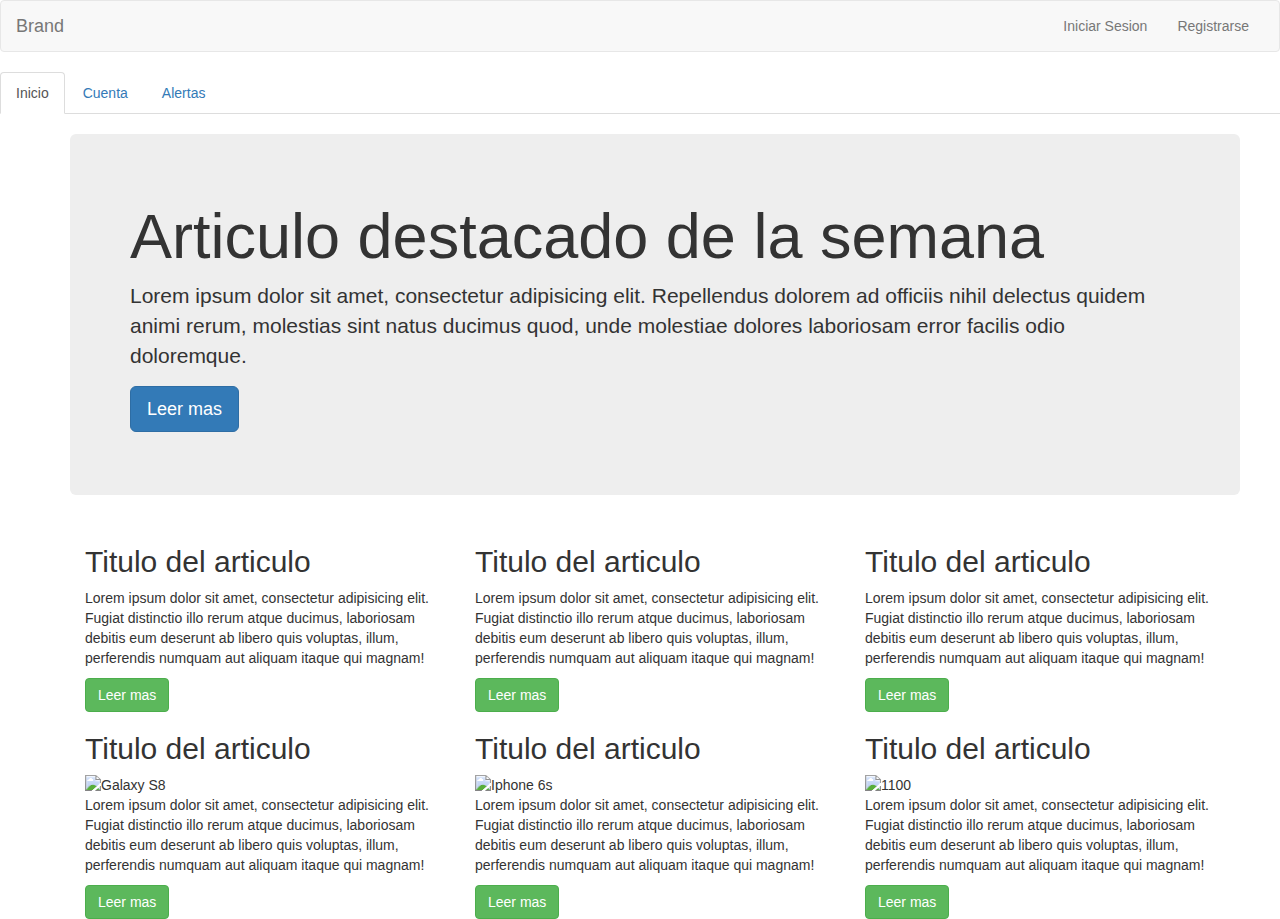
==== presentacion/index.html @ b9d9d640 "Funcionalidad de pestañas" ====
<!DOCTYPE html>
<html lang="en">
  <head>
    <meta charset="utf-8">
    <meta http-equiv="X-UA-Compatible" content="IE=edge">
    <meta name="viewport" content="width=device-width, initial-scale=1">
    <!-- The above 3 meta tags *must* come first in the head; any other head content must come *after* these tags -->
    <title>eMercury</title>

    <!-- Bootstrap -->
    <link href="../css/bootstrap.css" rel="stylesheet">

    <!-- HTML5 shim and Respond.js for IE8 support of HTML5 elements and media queries -->
    <!-- WARNING: Respond.js doesn't work if you view the page via file:// -->
    <!--[if lt IE 9]>
      <script src="https://oss.maxcdn.com/html5shiv/3.7.3/html5shiv.min.js"></script>
      <script src="https://oss.maxcdn.com/respond/1.4.2/respond.min.js"></script>
    <![endif]-->
  </head>

  <body>

  <nav class="navbar navbar-default">
  <div class="container-fluid">
    <!-- Brand and toggle get grouped for better mobile display -->
    <div class="navbar-header">
      <button type="button" class="navbar-toggle collapsed" data-toggle="collapse" data-target="#bs-example-navbar-collapse-1" aria-expanded="false">
        <span class="sr-only">Toggle navigation</span>
        <span class="icon-bar"></span>
        <span class="icon-bar"></span>
        <span class="icon-bar"></span>
      </button>
      <a class="navbar-brand" href="#">Brand</a>
    </div>

    <!-- Collect the nav links, forms, and other content for toggling -->
    <div class="collapse navbar-collapse" id="bs-example-navbar-collapse-1">
      <ul class="nav navbar-nav navbar-right">
        <li><a href="#">Iniciar Sesion</a></li>
        <li><a href="#">Registrarse</a></li>
      </ul>
    </div><!-- /.navbar-collapse -->
  </div><!-- /.container-fluid -->
</nav>
<ul class="nav nav-tabs" data-tabs="tabs">
  <li role="presentation" class="active"><a data-toggle="tab" href="#inicio">Inicio</a></li>
  <li role="presentation"><a data-toggle="tab" href="#cuenta">Cuenta</a></li>
  <li role="presentation"><a data-toggle="tab" href="#alertas">Alertas</a></li>
</ul>

<section class="container">

<div class="tab-content">
<div id="inicio" class="tab-pane active" style="margin-top: 20px">
<div class="container">
           <div class="row">
               <div class="jumbotron">
                  <h1>Articulo destacado de la semana</h1>
                  <p>Lorem ipsum dolor sit amet, consectetur adipisicing elit. Repellendus dolorem ad officiis nihil delectus quidem animi rerum, molestias sint natus ducimus quod, unde molestiae dolores laboriosam error facilis odio doloremque.</p>
                  <p><a class="btn btn-primary btn-lg" role="button">Leer mas</a></p>
            </div>
           </div>
       </div>
<div class="container">
            <div class="row">
                <div class="col-xs-12 col-sm-6 col-md-4">
                    <h2>Titulo del articulo</h2>
                    <figure></figure>
                    <p>Lorem ipsum dolor sit amet, consectetur adipisicing elit. Fugiat distinctio illo rerum atque ducimus, laboriosam debitis eum deserunt ab libero quis voluptas, illum, perferendis numquam aut aliquam itaque qui magnam!</p>
                    <a href="" class="btn btn-success">Leer mas</a>
                </div>
                <div class="col-xs-12 col-sm-6 col-md-4">
                    <h2>Titulo del articulo</h2>
                    <figure></figure>
                    <p>Lorem ipsum dolor sit amet, consectetur adipisicing elit. Fugiat distinctio illo rerum atque ducimus, laboriosam debitis eum deserunt ab libero quis voluptas, illum, perferendis numquam aut aliquam itaque qui magnam!</p>
                    <a href="" class="btn btn-success">Leer mas</a>
                </div>
                 <div class="col-xs-12 col-sm-6 col-md-4">
                    <h2>Titulo del articulo</h2>
                    <figure></figure>
                    <p>Lorem ipsum dolor sit amet, consectetur adipisicing elit. Fugiat distinctio illo rerum atque ducimus, laboriosam debitis eum deserunt ab libero quis voluptas, illum, perferendis numquam aut aliquam itaque qui magnam!</p>
                    <a href="" class="btn btn-success">Leer mas</a>
        </div>
        </div>
        </div>
<div class="container">
            <div class="row">
                <div class="col-xs-12 col-sm-6 col-md-4">
                    <h2>Titulo del articulo</h2>
                    <figure><img class="img-responsive" src="s8.0.png" alt="Galaxy S8"></figure>
                    <p>Lorem ipsum dolor sit amet, consectetur adipisicing elit. Fugiat distinctio illo rerum atque ducimus, laboriosam debitis eum deserunt ab libero quis voluptas, illum, perferendis numquam aut aliquam itaque qui magnam!</p>
                    <a href="" class="btn btn-success">Leer mas</a>
                </div>
                <div class="col-xs-12 col-sm-6 col-md-4">
                    <h2>Titulo del articulo</h2>
                    <figure><img class="img-responsive" src="ios.png" alt="Iphone 6s" style="overflow:hidden"></figure>
                    <p>Lorem ipsum dolor sit amet, consectetur adipisicing elit. Fugiat distinctio illo rerum atque ducimus, laboriosam debitis eum deserunt ab libero quis voluptas, illum, perferendis numquam aut aliquam itaque qui magnam!</p>
                    <a href="" class="btn btn-success">Leer mas</a>
                </div>
                 <div class="col-xs-12 col-sm-6 col-md-4">
                    <h2>Titulo del articulo</h2>
                    <figure><img class="img-responsive" src="nokia.jpg" alt="1100" style="overflow:hidden"></figure>
                    <p>Lorem ipsum dolor sit amet, consectetur adipisicing elit. Fugiat distinctio illo rerum atque ducimus, laboriosam debitis eum deserunt ab libero quis voluptas, illum, perferendis numquam aut aliquam itaque qui magnam!</p>
                    <a href="" class="btn btn-success">Leer mas</a>
        </div>    
        </div>
        </div>
</div>

<div id="cuenta" class="tab-pane">
   <div class="container">
          
    <div class="row">
      <div class="col-sm-3">
        <div class="rating-block">
          <h4>Average user rating</h4>
          <h2 class="bold padding-bottom-7">4.3 <small>/ 5</small></h2>
          <button type="button" class="btn btn-warning btn-sm" aria-label="Left Align">
            <span class="glyphicon glyphicon-star" aria-hidden="true"></span>
          </button>
          <button type="button" class="btn btn-warning btn-sm" aria-label="Left Align">
            <span class="glyphicon glyphicon-star" aria-hidden="true"></span>
          </button>
          <button type="button" class="btn btn-warning btn-sm" aria-label="Left Align">
            <span class="glyphicon glyphicon-star" aria-hidden="true"></span>
          </button>
          <button type="button" class="btn btn-default btn-grey btn-sm" aria-label="Left Align">
            <span class="glyphicon glyphicon-star" aria-hidden="true"></span>
          </button>
          <button type="button" class="btn btn-default btn-grey btn-sm" aria-label="Left Align">
            <span class="glyphicon glyphicon-star" aria-hidden="true"></span>
          </button>
        </div>
      </div>
      <div class="col-sm-3">
        <h4>Rating breakdown</h4>
        <div class="pull-left">
          <div class="pull-left" style="width:35px; line-height:1;">
            <div style="height:9px; margin:5px 0;">5 <span class="glyphicon glyphicon-star"></span></div>
          </div>
          <div class="pull-left" style="width:180px;">
            <div class="progress" style="height:9px; margin:8px 0;">
              <div class="progress-bar progress-bar-success" role="progressbar" aria-valuenow="5" aria-valuemin="0" aria-valuemax="5" style="width: 1000%">
              <span class="sr-only">80% Complete (danger)</span>
              </div>
            </div>
          </div>
          <div class="pull-right" style="margin-left:10px;">1</div>
        </div>
        <div class="pull-left">
          <div class="pull-left" style="width:35px; line-height:1;">
            <div style="height:9px; margin:5px 0;">4 <span class="glyphicon glyphicon-star"></span></div>
          </div>
          <div class="pull-left" style="width:180px;">
            <div class="progress" style="height:9px; margin:8px 0;">
              <div class="progress-bar progress-bar-primary" role="progressbar" aria-valuenow="4" aria-valuemin="0" aria-valuemax="5" style="width: 80%">
              <span class="sr-only">80% Complete (danger)</span>
              </div>
            </div>
          </div>
          <div class="pull-right" style="margin-left:10px;">1</div>
        </div>
        <div class="pull-left">
          <div class="pull-left" style="width:35px; line-height:1;">
            <div style="height:9px; margin:5px 0;">3 <span class="glyphicon glyphicon-star"></span></div>
          </div>
          <div class="pull-left" style="width:180px;">
            <div class="progress" style="height:9px; margin:8px 0;">
              <div class="progress-bar progress-bar-info" role="progressbar" aria-valuenow="3" aria-valuemin="0" aria-valuemax="5" style="width: 60%">
              <span class="sr-only">80% Complete (danger)</span>
              </div>
            </div>
          </div>
          <div class="pull-right" style="margin-left:10px;">0</div>
        </div>
        <div class="pull-left">
          <div class="pull-left" style="width:35px; line-height:1;">
            <div style="height:9px; margin:5px 0;">2 <span class="glyphicon glyphicon-star"></span></div>
          </div>
          <div class="pull-left" style="width:180px;">
            <div class="progress" style="height:9px; margin:8px 0;">
              <div class="progress-bar progress-bar-warning" role="progressbar" aria-valuenow="2" aria-valuemin="0" aria-valuemax="5" style="width: 40%">
              <span class="sr-only">80% Complete (danger)</span>
              </div>
            </div>
          </div>
          <div class="pull-right" style="margin-left:10px;">0</div>
        </div>
        <div class="pull-left">
          <div class="pull-left" style="width:35px; line-height:1;">
            <div style="height:9px; margin:5px 0;">1 <span class="glyphicon glyphicon-star"></span></div>
          </div>
          <div class="pull-left" style="width:180px;">
            <div class="progress" style="height:9px; margin:8px 0;">
              <div class="progress-bar progress-bar-danger" role="progressbar" aria-valuenow="1" aria-valuemin="0" aria-valuemax="5" style="width: 20%">
              <span class="sr-only">80% Complete (danger)</span>
              </div>
            </div>
          </div>
          <div class="pull-right" style="margin-left:10px;">0</div>
        </div>
      </div>      
    </div>      
    
    <div class="row">
      <div class="col-sm-7">
        <hr/>
        <div class="review-block">
          <div class="row">
            <div class="col-sm-3">
              <img src="http://dummyimage.com/60x60/666/ffffff&text=No+Image" class="img-rounded">
              <div class="review-block-name"><a href="#">nktailor</a></div>
              <div class="review-block-date">January 29, 2016<br/>1 day ago</div>
            </div>
            <div class="col-sm-9">
              <div class="review-block-rate">
                <button type="button" class="btn btn-warning btn-xs" aria-label="Left Align">
                  <span class="glyphicon glyphicon-star" aria-hidden="true"></span>
                </button>
                <button type="button" class="btn btn-warning btn-xs" aria-label="Left Align">
                  <span class="glyphicon glyphicon-star" aria-hidden="true"></span>
                </button>
                <button type="button" class="btn btn-warning btn-xs" aria-label="Left Align">
                  <span class="glyphicon glyphicon-star" aria-hidden="true"></span>
                </button>
                <button type="button" class="btn btn-default btn-grey btn-xs" aria-label="Left Align">
                  <span class="glyphicon glyphicon-star" aria-hidden="true"></span>
                </button>
                <button type="button" class="btn btn-default btn-grey btn-xs" aria-label="Left Align">
                  <span class="glyphicon glyphicon-star" aria-hidden="true"></span>
                </button>
              </div>
              <div class="review-block-title">this was nice in buy</div>
              <div class="review-block-description">this was nice in buy. this was nice in buy. this was nice in buy. this was nice in buy this was nice in buy this was nice in buy this was nice in buy this was nice in buy</div>
            </div>
          </div>
          <hr/>
          <div class="row">
            <div class="col-sm-3">
              <img src="http://dummyimage.com/60x60/666/ffffff&text=No+Image" class="img-rounded">
              <div class="review-block-name"><a href="#">nktailor</a></div>
              <div class="review-block-date">January 29, 2016<br/>1 day ago</div>
            </div>
            <div class="col-sm-9">
              <div class="review-block-rate">
                <button type="button" class="btn btn-warning btn-xs" aria-label="Left Align">
                  <span class="glyphicon glyphicon-star" aria-hidden="true"></span>
                </button>
                <button type="button" class="btn btn-warning btn-xs" aria-label="Left Align">
                  <span class="glyphicon glyphicon-star" aria-hidden="true"></span>
                </button>
                <button type="button" class="btn btn-warning btn-xs" aria-label="Left Align">
                  <span class="glyphicon glyphicon-star" aria-hidden="true"></span>
                </button>
                <button type="button" class="btn btn-default btn-grey btn-xs" aria-label="Left Align">
                  <span class="glyphicon glyphicon-star" aria-hidden="true"></span>
                </button>
                <button type="button" class="btn btn-default btn-grey btn-xs" aria-label="Left Align">
                  <span class="glyphicon glyphicon-star" aria-hidden="true"></span>
                </button>
              </div>
              <div class="review-block-title">this was nice in buy</div>
              <div class="review-block-description">this was nice in buy. this was nice in buy. this was nice in buy. this was nice in buy this was nice in buy this was nice in buy this was nice in buy this was nice in buy</div>
            </div>
          </div>
          <hr/>
          <div class="row">
            <div class="col-sm-3">
              <img src="http://dummyimage.com/60x60/666/ffffff&text=No+Image" class="img-rounded">
              <div class="review-block-name"><a href="#">nktailor</a></div>
              <div class="review-block-date">January 29, 2016<br/>1 day ago</div>
            </div>
            <div class="col-sm-9">
              <div class="review-block-rate">
                <button type="button" class="btn btn-warning btn-xs" aria-label="Left Align">
                  <span class="glyphicon glyphicon-star" aria-hidden="true"></span>
                </button>
                <button type="button" class="btn btn-warning btn-xs" aria-label="Left Align">
                  <span class="glyphicon glyphicon-star" aria-hidden="true"></span>
                </button>
                <button type="button" class="btn btn-warning btn-xs" aria-label="Left Align">
                  <span class="glyphicon glyphicon-star" aria-hidden="true"></span>
                </button>
                <button type="button" class="btn btn-default btn-grey btn-xs" aria-label="Left Align">
                  <span class="glyphicon glyphicon-star" aria-hidden="true"></span>
                </button>
                <button type="button" class="btn btn-default btn-grey btn-xs" aria-label="Left Align">
                  <span class="glyphicon glyphicon-star" aria-hidden="true"></span>
                </button>
              </div>
              <div class="review-block-title">this was nice in buy</div>
              <div class="review-block-description">this was nice in buy. this was nice in buy. this was nice in buy. this was nice in buy this was nice in buy this was nice in buy this was nice in buy this was nice in buy</div>
            </div>
          </div>
        </div>
      </div>
    </div>
    
    </div> <!-- /container -->
 </div>
</div>

</section>

    <!-- jQuery (necessary for Bootstrap's JavaScript plugins) -->
    <script src="../lib/jquery-3.2.1.min.js"></script>
    <!-- Include all compiled plugins (below), or include individual files as needed -->
    <script src="../lib/bootstrap.min.js"></script>
  </body>
</html>
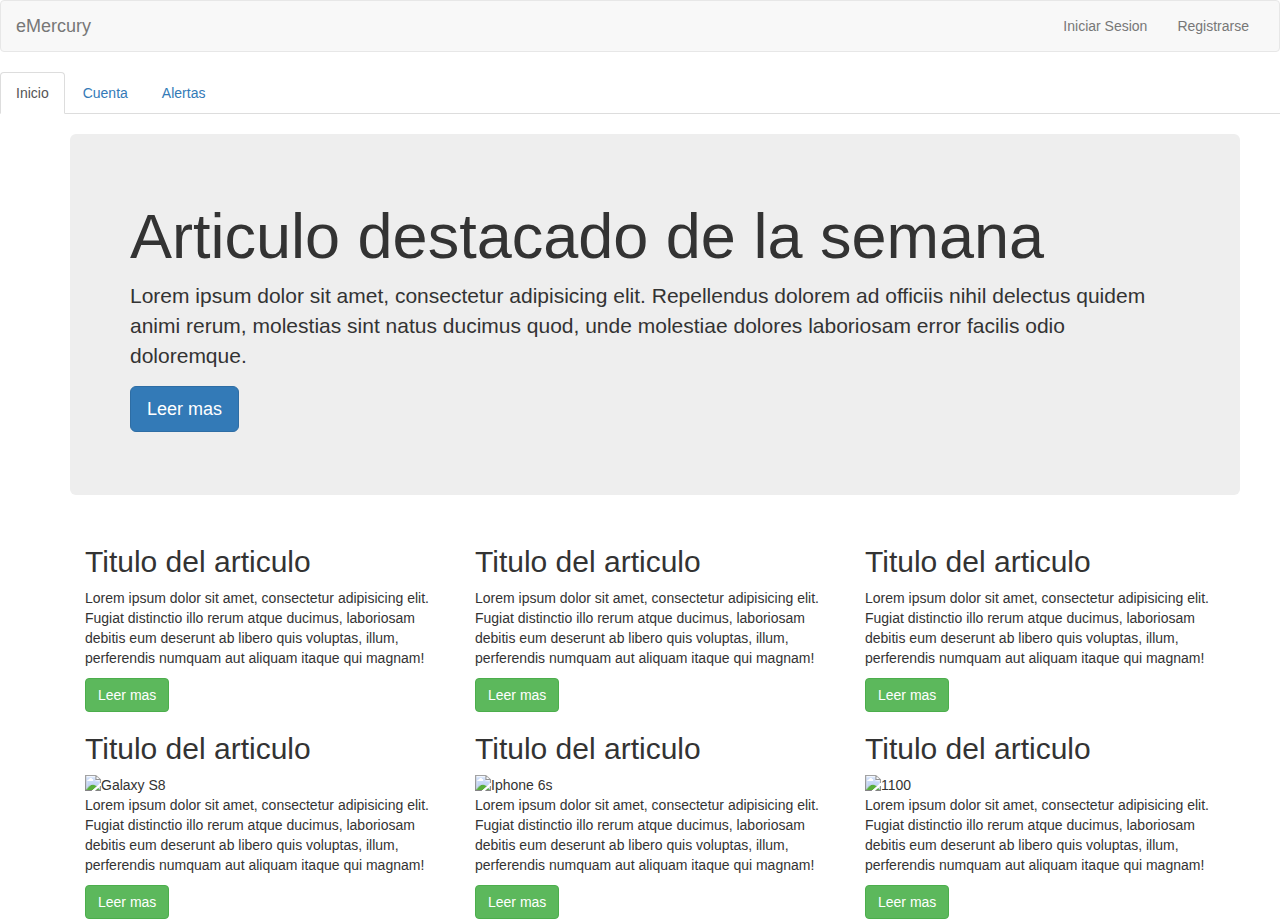
==== commit 8ed755d5: "Registro de usuarios 1" ====
--- a/presentacion/index.html
+++ b/presentacion/index.html
@@ -30,14 +30,14 @@
         <span class="icon-bar"></span>
         <span class="icon-bar"></span>
       </button>
-      <a class="navbar-brand" href="#">Brand</a>
+      <a class="navbar-brand" href="#">eMercury</a>
     </div>
 
     <!-- Collect the nav links, forms, and other content for toggling -->
     <div class="collapse navbar-collapse" id="bs-example-navbar-collapse-1">
       <ul class="nav navbar-nav navbar-right">
         <li><a href="#">Iniciar Sesion</a></li>
-        <li><a href="#">Registrarse</a></li>
+        <li><a href="registro.html">Registrarse</a></li>
       </ul>
     </div><!-- /.navbar-collapse -->
   </div><!-- /.container-fluid -->
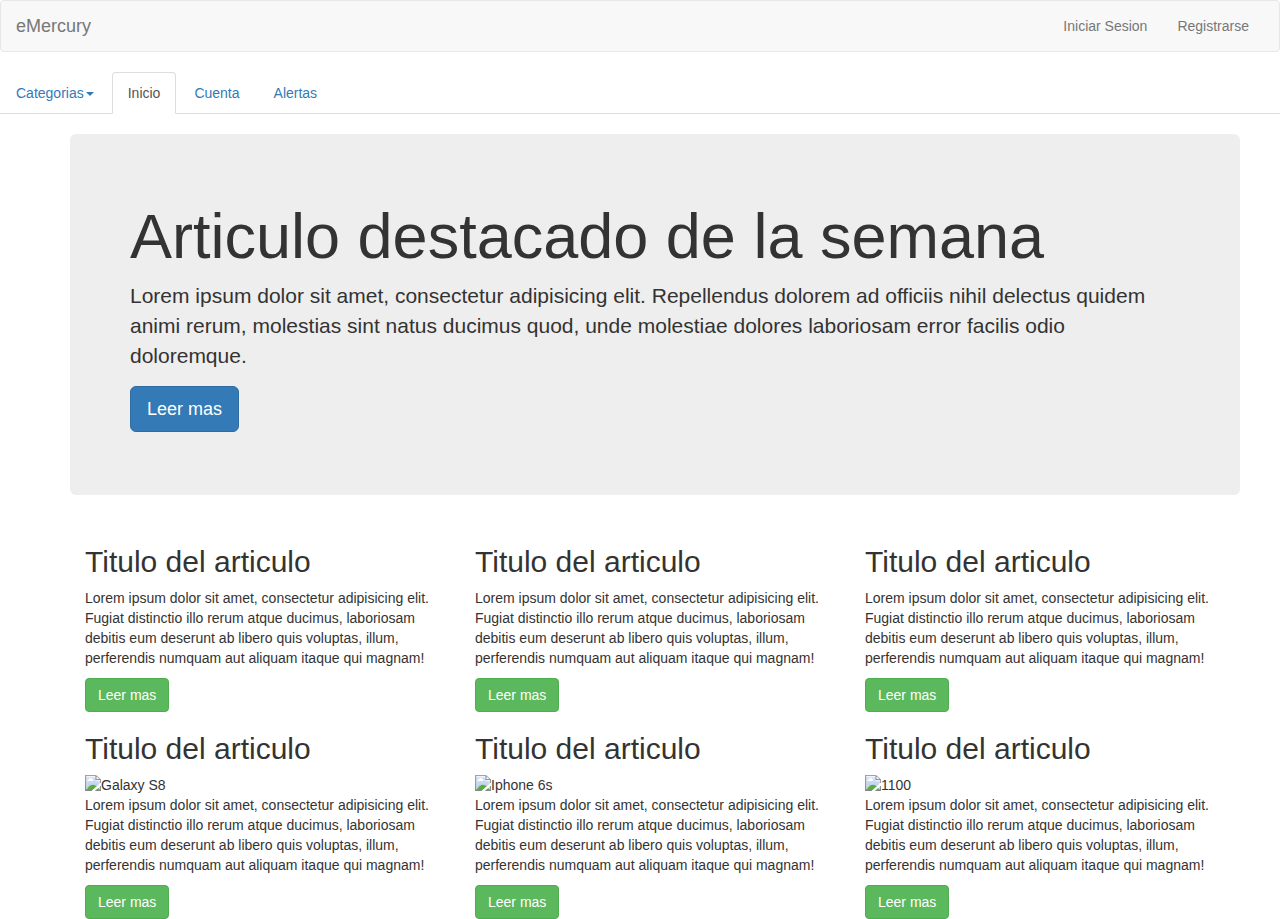
==== commit 8a08b897: "Desplegable con categorias" ====
--- a/presentacion/index.html
+++ b/presentacion/index.html
@@ -42,7 +42,15 @@
     </div><!-- /.navbar-collapse -->
   </div><!-- /.container-fluid -->
 </nav>
+
 <ul class="nav nav-tabs" data-tabs="tabs">
+  <li role="presentation" class="dropdown"><a class="dropdown-toggle" data-toggle="dropdown">Categorias<span class="caret"></span></a>
+   <ul class="dropdown-menu">
+      <li><a href="#">Submenu 1-1</a></li>
+      <li><a href="#">Submenu 1-2</a></li>
+      <li><a href="#">Submenu 1-3</a></li> 
+    </ul>
+  </li>
   <li role="presentation" class="active"><a data-toggle="tab" href="#inicio">Inicio</a></li>
   <li role="presentation"><a data-toggle="tab" href="#cuenta">Cuenta</a></li>
   <li role="presentation"><a data-toggle="tab" href="#alertas">Alertas</a></li>
